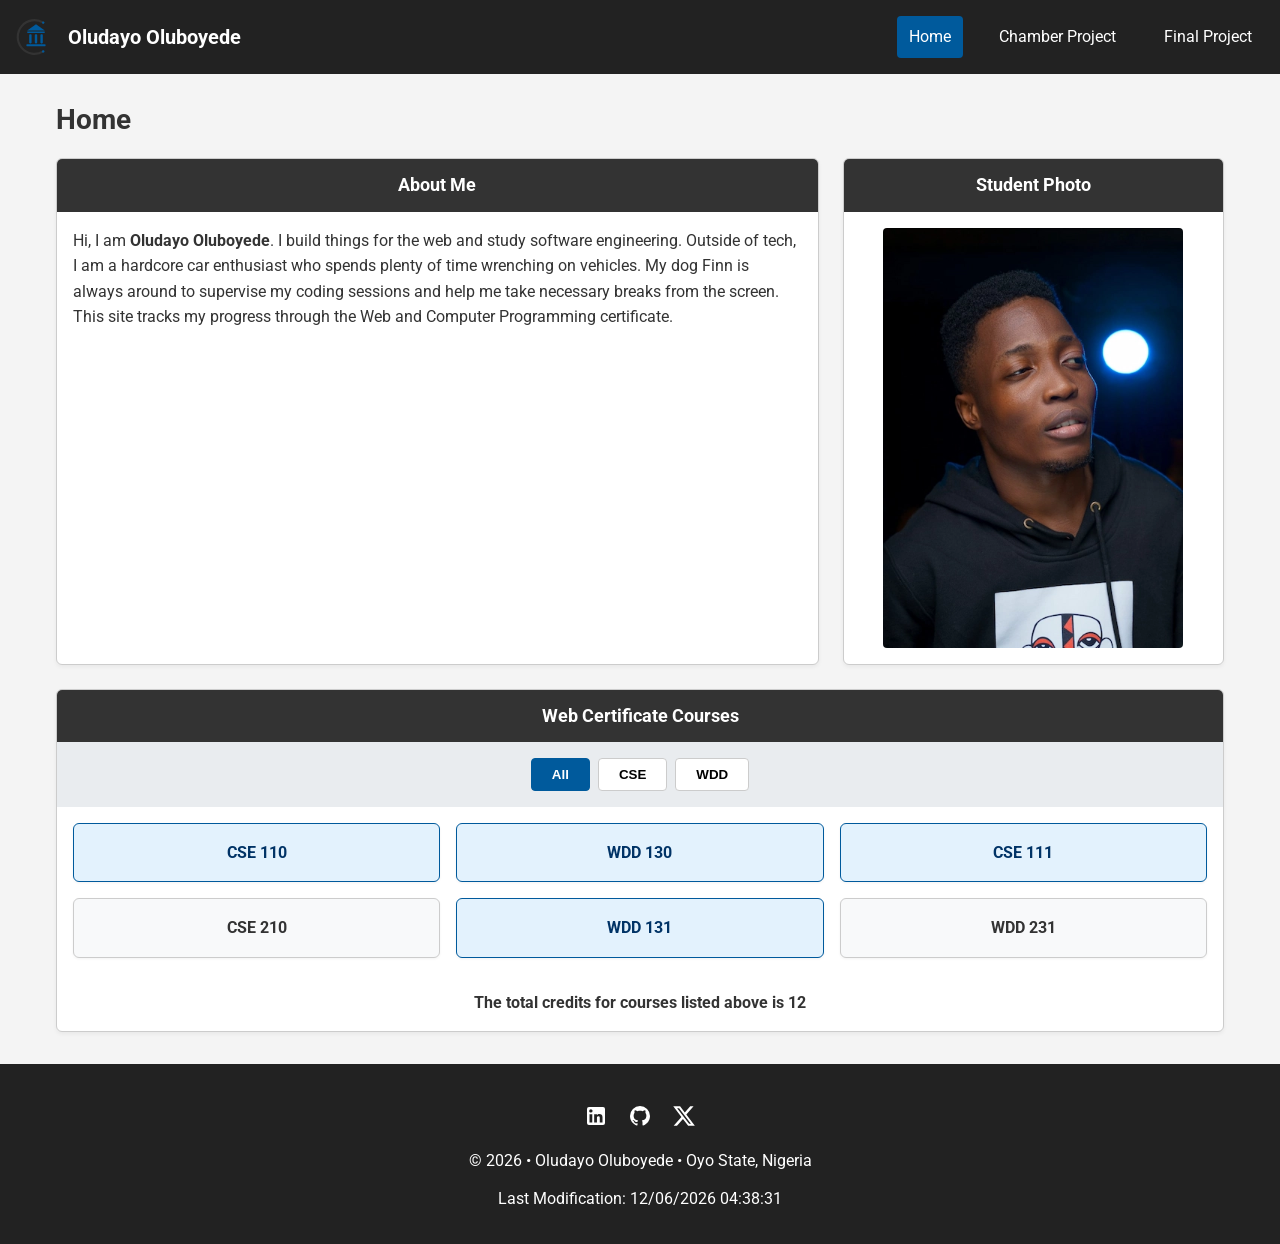
==== index.html @ 7d4c0142 "Week 01- Home page" ====
<!DOCTYPE html>
<html lang="en">
<head>
    <meta charset="UTF-8">
    <meta name="viewport" content="width=device-width, initial-scale=1.0">
    <title>WDD 231 - Web Frontend Development I - Home</title>
    <meta name="description" content="WDD 231 course home page for student portfolio, showcasing certificate courses, projects, and web development skills.">
    <meta name="author" content="Oludayo Oluboyede">
    
    <!-- Google Fonts -->
    <link rel="preconnect" href="https://fonts.googleapis.com">
    <link rel="preconnect" href="https://fonts.gstatic.com" crossorigin>
    <link href="https://fonts.googleapis.com/css2?family=Roboto:wght@300;400;700&display=swap" rel="stylesheet">
    
    <!-- Stylesheets -->
    <link rel="stylesheet" href="styles/small.css">
    <link rel="stylesheet" href="styles/larger.css">
    
    <!-- JavaScript with defer -->
    <script src="scripts/navigation.js" defer></script>
    <script src="scripts/date.js" defer></script>
    <script src="scripts/course.js" defer></script>
</head>
<body>
    <header>
        <div class="logo-box">
        <img src="images/logo.svg" alt="Chintzy Chamber of Commerce Logo" width="40" height="40" class="site-logo">    
            <span class="site-name">Oludayo Oluboyede</span>
        </div>
        <button id="menu-button" aria-label="Open Navigation Menu">&#9776;</button>
        <nav id="animate-nav">
            <ul class="navigation">
                <li><a href="index.html" class="active">Home</a></li>
                <li><a href="#">Chamber Project</a></li>
                <li><a href="#">Final Project</a></li>
            </ul>
        </nav>
    </header>

    <main>
        <h1>Home</h1>
        
        <div class="card-grid">
            <section class="card about-me">
                <h2>About Me</h2>
                <p>Hi, I am <strong>Oludayo Oluboyede</strong>. I build things for the web and study software engineering. Outside of tech, I am a hardcore car enthusiast who spends plenty of time wrenching on vehicles. My dog Finn is always around to supervise my coding sessions and help me take necessary breaks from the screen. This site tracks my progress through the Web and Computer Programming certificate.</p>
            </section>

            <section class="card student-photo">
                <h2>Student Photo</h2>
                <div class="photo-container">
                    <img src="images/profile.webp" alt="Student Portrait" loading="lazy" width="300" height="300">
                </div>
            </section>
        </div>

        <section class="card certificate-courses">
            <h2>Web Certificate Courses</h2>
            <div class="filter-buttons">
                <button id="all-btn" class="filter-btn active" data-filter="all">All</button>
                <button id="cse-btn" class="filter-btn" data-filter="cse">CSE</button>
                <button id="wdd-btn" class="filter-btn" data-filter="wdd">WDD</button>
            </div>
            
            <div id="course-container" class="course-grid">
                
            </div>
            
            <p id="credit-display" class="credit-text">The total credits for courses listed above is <span id="total-credits">0</span></p>
        </section>
    </main>

    <footer>
        <div class="social-links">
    <a href="https://www.linkedin.com/in/oludayo-oluboyede-27a086215/" target="_blank" rel="noopener noreferrer" aria-label="LinkedIn">
        <img src="images/linkedin.svg" alt="" width="24" height="24">
    </a>
    <a href="https://github.com/DeesDigitalDynasty/" target="_blank" rel="noopener noreferrer" aria-label="GitHub">
        <img src="images/github.svg" alt="" width="24" height="24">
    </a>
    <a href="https://twitter.com" target="_blank" rel="noopener noreferrer" aria-label="X (Twitter)">
        <img src="images/x.svg" alt="" width="24" height="24">
    </a>
        </div>
        <p>&copy; <span id="currentyear"></span> • Oludayo Oluboyede • Oyo State, Nigeria</p>
        <p id="lastModified"></p>
    </footer>
</body>
</html>
---- styles/small.css ----
:root {
    --primary-color: #333333;
    --secondary-color: #222222;
    --accent-color: #005a9c;
    --background-color: #f4f4f4;
    --card-bg: #ffffff;
    --completed-bg: #e3f2fd;        
    --completed-border: #005a9c;     
    --text-color: #333333;
    --light-text: #ffffff;
    --border-color: #cccccc;
}

* {
    box-sizing: border-box;
    margin: 0;
    padding: 0;
}

body {
    font-family: 'Roboto', sans-serif, Arial, sans-serif;
    background-color: var(--background-color);
    color: var(--text-color);
    line-height: 1.6;
}

/* Header & Navigation */
header {
    background-color: var(--secondary-color);
    color: var(--light-text);
    display: flex;
    justify-content: space-between;
    align-items: center;
    padding: 1rem;
    position: relative;
}

.logo-box {
    display: flex;
    align-items: center;
    gap: 0.75rem;
}

.site-logo {
    fill: var(--light-text);
}

.site-name {
    font-size: 1.25rem;
    font-weight: 700;
}

#menu-button {
    background: none;
    border: none;
    color: var(--light-text);
    font-size: 1.75rem;
    cursor: pointer;
}

nav {
    display: none;
    position: absolute;
    top: 100%;
    left: 0;
    width: 100%;
    background-color: var(--secondary-color);
    box-shadow: 0 4px 6px rgba(0,0,0,0.2);
    z-index: 10;
}

nav.open {
    display: block;
}

.navigation {
    list-style: none;
}

.navigation li a {
    display: block;
    padding: 1rem;
    color: var(--light-text);
    text-decoration: none;
    border-top: 1px solid rgba(255,255,255,0.1);
    transition: background-color 0.3s ease;
}

.navigation li a:hover,
.navigation li a.active {
    background-color: var(--accent-color);
}

/* Main Layout */
main {
    max-width: 1200px;
    margin: 1.5rem auto;
    padding: 0 1rem;
}

h1 {
    font-size: 1.75rem;
    margin-bottom: 1rem;
    color: var(--primary-color);
}

.card-grid {
    display: flex;
    flex-direction: column;
    gap: 1.5rem;
    margin-bottom: 1.5rem;
}

.card {
    background-color: var(--card-bg);
    border: 1px solid var(--border-color);
    border-radius: 6px;
    overflow: hidden;
    box-shadow: 0 2px 4px rgba(0,0,0,0.05);
}

.card h2 {
    background-color: var(--primary-color);
    color: var(--light-text);
    padding: 0.75rem 1rem;
    font-size: 1.1rem;
    text-align: center;
}

.card p {
    padding: 1rem;
}

.photo-container {
    padding: 1rem;
    display: flex;
    justify-content: center;
}

.photo-container img {
    max-width: 100%;
    height: auto;
    border-radius: 4px;
}

/* Certificate Courses Section */
.certificate-courses {
    margin-bottom: 2rem;
}

.filter-buttons {
    display: flex;
    justify-content: center;
    gap: 0.5rem;
    padding: 1rem;
    background-color: #e9ecef;
}

.filter-btn {
    padding: 0.5rem 1.25rem;
    background-color: #ffffff;
    border: 1px solid var(--border-color);
    border-radius: 4px;
    cursor: pointer;
    font-weight: 700;
    transition: all 0.2s ease;
}

.filter-btn:hover,
.filter-btn.active {
    background-color: var(--accent-color);
    color: var(--light-text);
    border-color: var(--accent-color);
}

.course-grid {
    display: grid;
    grid-template-columns: 1fr;
    gap: 1rem;
    padding: 1rem;
}

.course-card {
    background-color: #f8f9fa;
    border: 1px solid var(--border-color);
    border-radius: 6px;
    padding: 1rem;
    text-align: center;
    font-weight: 700;
    box-shadow: 0 1px 3px rgba(0,0,0,0.05);
}

.course-card.completed {
    background-color: var(--completed-bg);
    border-color: var(--completed-border);
    color: #003366; 
}

.credit-text {
    text-align: center;
    padding: 0.5rem 1rem 1.5rem;
    font-weight: 700;
}

/* Footer */
footer {
    background-color: var(--secondary-color);
    color: var(--light-text);
    text-align: center;
    padding: 2rem 1rem;
    display: flex;
    flex-direction: column;
    gap: 0.75rem;
}






.social-links a {
    display: inline-flex;
    align-items: center;
    justify-content: center;
    padding: 0.5rem;
    text-decoration: none;
    border: none; 
}

.social-links img {
    width: 24px;
    height: 24px;
    filter: brightness(0) invert(1); /* Forces dark SVGs to render pure white against the dark footer */
    transition: transform 0.2s ease, opacity 0.2s ease;
}

.social-links a:hover img {
    transform: scale(1.1);
    opacity: 0.8;
}
---- styles/larger.css ----
@media screen and (min-width: 768px) {
    #menu-button {
        display: none;
    }

    nav {
        display: block;
        position: static;
        width: auto;
        background: none;
        box-shadow: none;
    }

    .navigation {
        display: flex;
        gap: 1.5rem;
    }

    .navigation li a {
        border-top: none;
        padding: 0.5rem 0.75rem;
        border-radius: 4px;
    }

    .card-grid {
        display: grid;
        grid-template-columns: 2fr 1fr;
    }

    .course-grid {
        grid-template-columns: repeat(3, 1fr);
    }
}
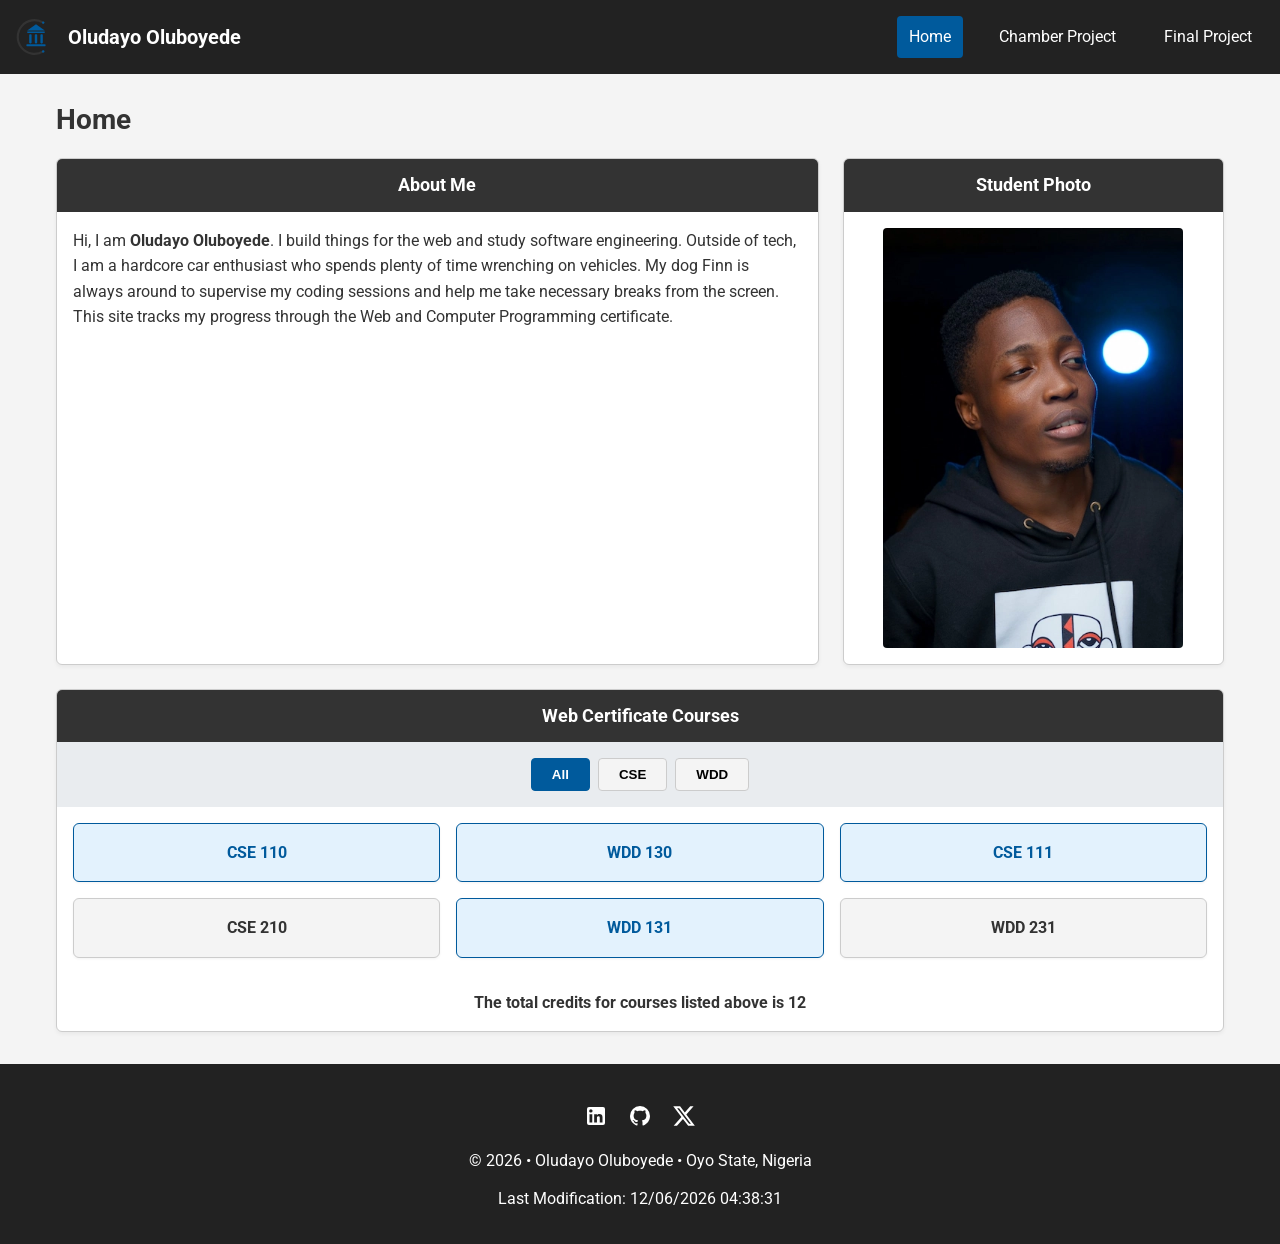
==== commit dd0b37a4: "Audit readjustments (changed x.svg to twitter.svg)" ====
--- a/index.html
+++ b/index.html
@@ -79,7 +79,7 @@
         <img src="images/github.svg" alt="" width="24" height="24">
     </a>
     <a href="https://twitter.com" target="_blank" rel="noopener noreferrer" aria-label="X (Twitter)">
-        <img src="images/x.svg" alt="" width="24" height="24">
+        <img src="images/twitter.svg" alt="" width="24" height="24">
     </a>
         </div>
         <p>&copy; <span id="currentyear"></span> • Oludayo Oluboyede • Oyo State, Nigeria</p>
--- a/styles/small.css
+++ b/styles/small.css
@@ -158,7 +158,7 @@
 
 .filter-btn {
     padding: 0.5rem 1.25rem;
-    background-color: #ffffff;
+    background-color: var(--background-color);
     border: 1px solid var(--border-color);
     border-radius: 4px;
     cursor: pointer;
@@ -181,7 +181,7 @@
 }
 
 .course-card {
-    background-color: #f8f9fa;
+    background-color: var(--background-color);
     border: 1px solid var(--border-color);
     border-radius: 6px;
     padding: 1rem;
@@ -193,7 +193,7 @@
 .course-card.completed {
     background-color: var(--completed-bg);
     border-color: var(--completed-border);
-    color: #003366; 
+    color: var(--completed-border); 
 }
 
 .credit-text {
@@ -230,7 +230,7 @@
 .social-links img {
     width: 24px;
     height: 24px;
-    filter: brightness(0) invert(1); /* Forces dark SVGs to render pure white against the dark footer */
+    filter: brightness(0) invert(1); 
     transition: transform 0.2s ease, opacity 0.2s ease;
 }
 
